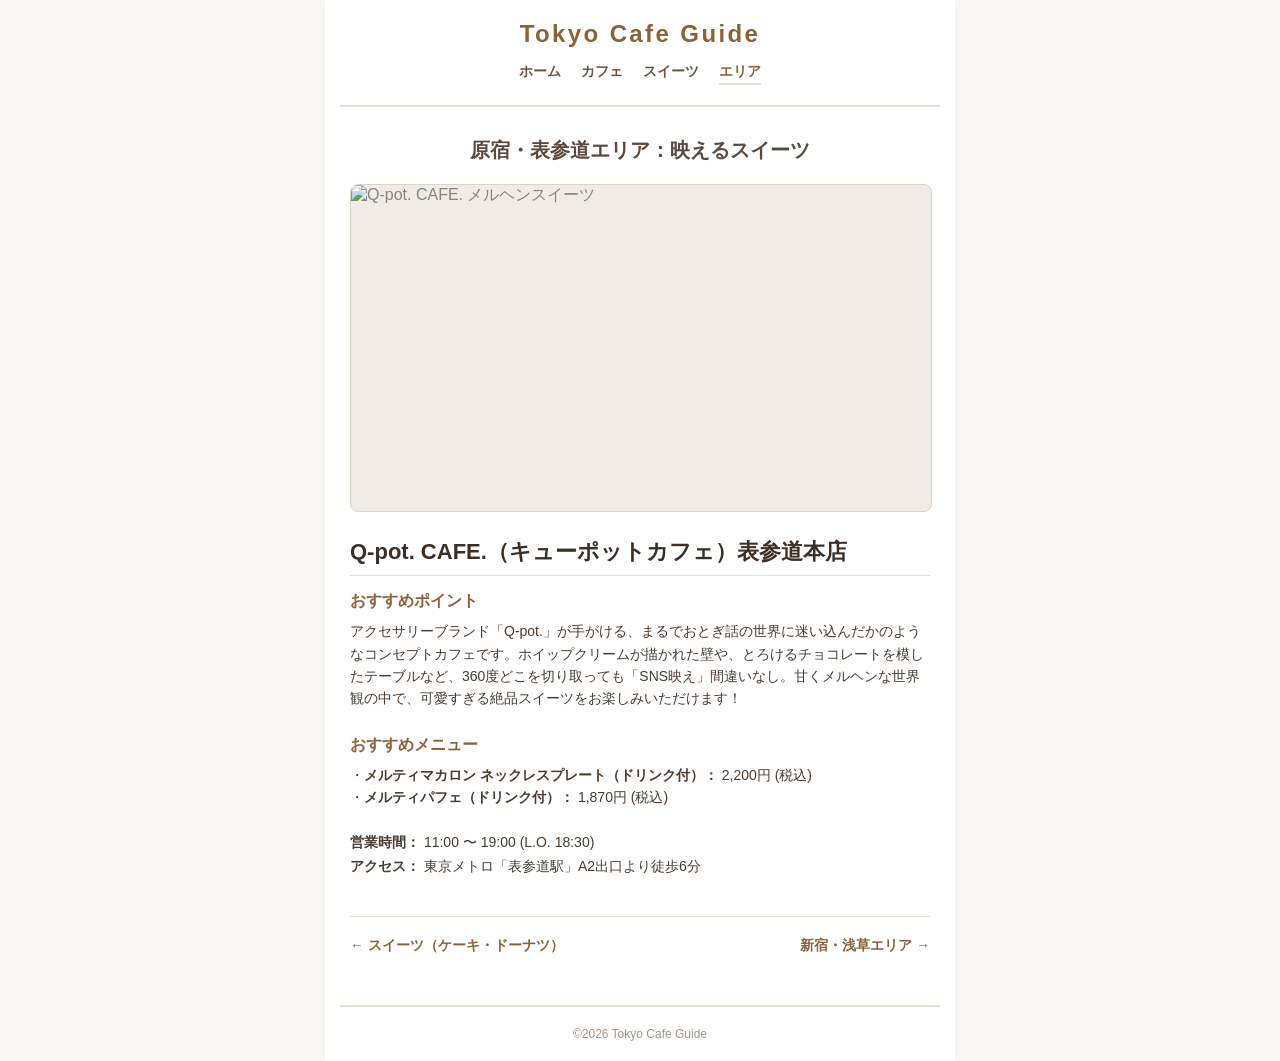
==== area.html @ 55f2658d "add baeee and onunume areas" ====
<!DOCTYPE html>
<html lang="ja">
<head>
  <meta charset="utf-8">
  <title>Tokyo Cafe Guide - 原宿・表参道エリア</title>
  <meta name="viewport" content="width=device-width, initial-scale=1.0">
  <link rel="stylesheet" href="style.css">
</head>
<body>
<div class="cafe-container">
  <header class="cafe-header">
    <h1 class="site-title">Tokyo Cafe Guide</h1>
    <nav class="cafe-nav">
      <a href="index.html">ホーム</a>
      <a href="cafe.html">カフェ</a>
      <a href="sweets.html">スイーツ</a>
      <a href="area.html" style="color: #8c6239; border-bottom: 2px solid #e8e0d5; padding-bottom: 2px;">エリア</a>
    </nav>
  </header>

  <main class="cafe-content">
    <h2 class="page-title">原宿・表参道エリア：映えるスイーツ</h2>

    <div class="photo-area">
      <img src="https://images.unsplash.com/photo-1578985545062-69928b1d9587?q=80&w=800" alt="Q-pot. CAFE. メルヘンスイーツ" class="photo-placeholder" style="object-fit: cover;">
    </div>

    <h3 class="shop-name">Q-pot. CAFE.（キューポットカフェ）表参道本店</h3>

    <div class="recommend-section">
      <h4 class="section-title">おすすめポイント</h4>
      <p class="section-text">
        アクセサリーブランド「Q-pot.」が手がける、まるでおとぎ話の世界に迷い込んだかのようなコンセプトカフェです。ホイップクリームが描かれた壁や、とろけるチョコレートを模したテーブルなど、360度どこを切り取っても「SNS映え」間違いなし。甘くメルヘンな世界観の中で、可愛すぎる絶品スイーツをお楽しみいただけます！
      </p>
    </div>

    <div class="recommend-section">
      <h4 class="section-title">おすすめメニュー</h4>
      <p class="section-text">
        ・<strong>メルティマカロン ネックレスプレート（ドリンク付）：</strong> 2,200円 (税込)<br>
        ・<strong>メルティパフェ（ドリンク付）：</strong> 1,870円 (税込)
      </p>
    </div>

    <div class="info-section">
      <p><strong>営業時間：</strong> 11:00 〜 19:00 (L.O. 18:30)</p>
      <p><strong>アクセス：</strong> 東京メトロ「表参道駅」A2出口より徒歩6分</p>
    </div>

    <div class="pagination">
      <a href="sweets2.html" class="prev">← スイーツ（ケーキ・ドーナツ）</a>
      <a href="area2.html" class="next">新宿・浅草エリア →</a>
    </div>
  </main>

  <footer class="cafe-footer">
    <p>©2026 Tokyo Cafe Guide</p>
  </footer>
</div>
</body>
</html>
---- style.css ----
/* 全体のリセットと基本フォント設定 */
body {
  margin: 0;
  padding: 0;
  font-family: "Helvetica Neue", Arial, "Hiragino Kaku Gothic ProN", "Hiragino Sans", Meiryo, sans-serif;
  background-color: #faf8f5; /* 柔らかいオフホワイト */
  color: #4a3c31; /* 優しいダークブラウン */
}

/* 全体を中央に寄せるコンテナ */
.cafe-container {
  max-width: 600px; /* スマートフォン〜タブレットに最適な幅 */
  margin: 0 auto;
  padding: 0 15px;
  background-color: #ffffff;
  box-shadow: 0 0 10px rgba(0, 0, 0, 0.05);
  min-height: 100vh;
  display: flex;
  flex-direction: column;
}

/* ヘッダー */
.cafe-header {
  text-align: center;
  padding: 20px 0;
  border-bottom: 2px solid #e8e0d5;
}

.site-title {
  margin: 0 0 15px 0;
  font-size: 24px;
  letter-spacing: 0.1em;
  color: #8c6239; /* カフェラテ風のブラウン */
}

/* ナビゲーション */
.cafe-nav {
  display: flex;
  justify-content: center;
  gap: 20px;
}

.cafe-nav a {
  text-decoration: none;
  color: #6b5341;
  font-size: 14px;
  font-weight: bold;
}

.cafe-nav a:hover {
  color: #8c6239;
}

/* メインコンテンツ */
.cafe-content {
  flex: 1; /* フッターを最下部に固定するため */
  padding: 30px 10px;
}

.page-title {
  font-size: 20px;
  margin-top: 0;
  margin-bottom: 20px;
  text-align: center;
  color: #5c4a3c;
}

/* 写真エリア */
.photo-area {
  margin-bottom: 25px;
}

.photo-placeholder {
  width: 100%;
  aspect-ratio: 16 / 9; /* 横長でお洒落に見える比率 */
  background-color: #f0ebe4;
  border: 1px solid #dcd3c7;
  border-radius: 8px; /* 少し角を丸く */
  display: flex;
  align-items: center;
  justify-content: center;
  color: #8c8275;
  font-size: 16px;
}

/* 店名 */
.shop-name {
  font-size: 22px;
  margin: 0 0 15px 0;
  padding-bottom: 8px;
  border-bottom: 1px solid #e8e0d5;
  color: #3d2f24;
}

/* おすすめ・情報セクション */
.recommend-section, .info-section {
  margin-bottom: 25px;
}

.section-title {
  font-size: 16px;
  margin: 0 0 8px 0;
  color: #8c6239;
}

.section-text {
  font-size: 14px;
  line-height: 1.6;
  margin: 0;
}

.info-section p {
  font-size: 14px;
  margin: 6px 0;
}

/* ページネーション（前へ / 次へ） */
.pagination {
  display: flex;
  justify-content: space-between;
  align-items: center;
  padding: 20px 0;
  border-top: 1px solid #e8e0d5;
  margin-top: 40px;
}

.pagination a {
  text-decoration: none;
  color: #8c6239;
  font-size: 14px;
  font-weight: bold;
}

.pagination a:hover {
  text-decoration: underline;
}

/* フッター */
.cafe-footer {
  text-align: center;
  padding: 20px 0;
  border-top: 2px solid #e8e0d5;
  font-size: 12px;
  color: #a39585;
}

.cafe-footer p {
  margin: 0;
}
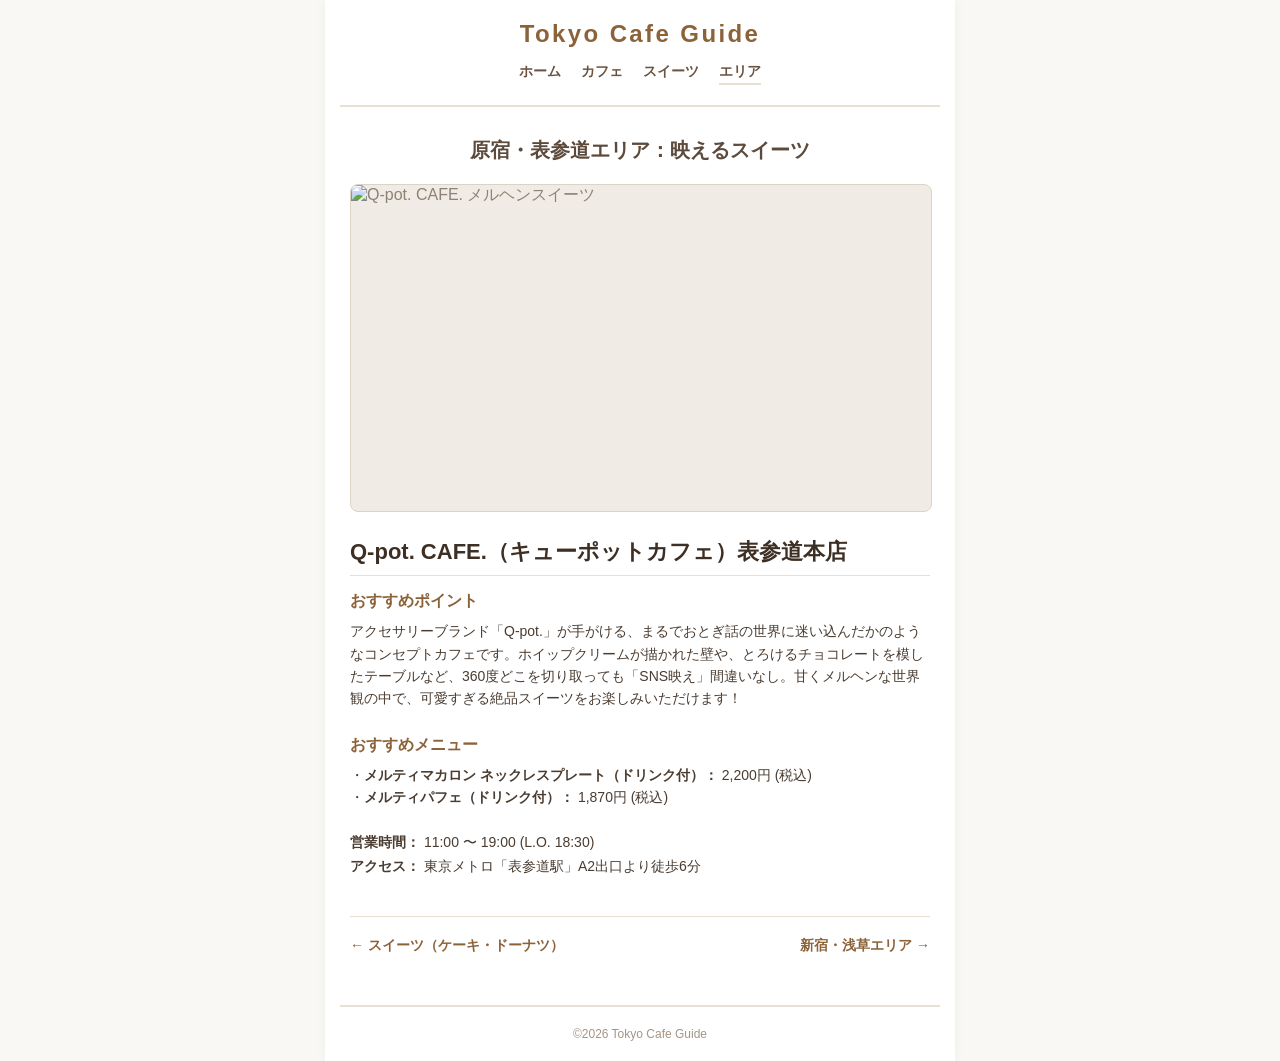
==== commit b7cc4974: "add header active css and fix area's header" ====
--- a/area.html
+++ b/area.html
@@ -14,7 +14,7 @@
       <a href="index.html">ホーム</a>
       <a href="cafe.html">カフェ</a>
       <a href="sweets.html">スイーツ</a>
-      <a href="area.html" style="color: #8c6239; border-bottom: 2px solid #e8e0d5; padding-bottom: 2px;">エリア</a>
+      <a href="area.html" class="active">エリア</a>
     </nav>
   </header>
 
--- a/style.css
+++ b/style.css
@@ -49,6 +49,12 @@
 
 .cafe-nav a:hover {
   color: #8c6239;
+}
+
+.active {
+  color: #8c6239; 
+  border-bottom: 2px solid #e8e0d5; 
+  padding-bottom: 2px;
 }
 
 /* メインコンテンツ */
@@ -146,4 +152,4 @@
 
 .cafe-footer p {
   margin: 0;
-}
+}
